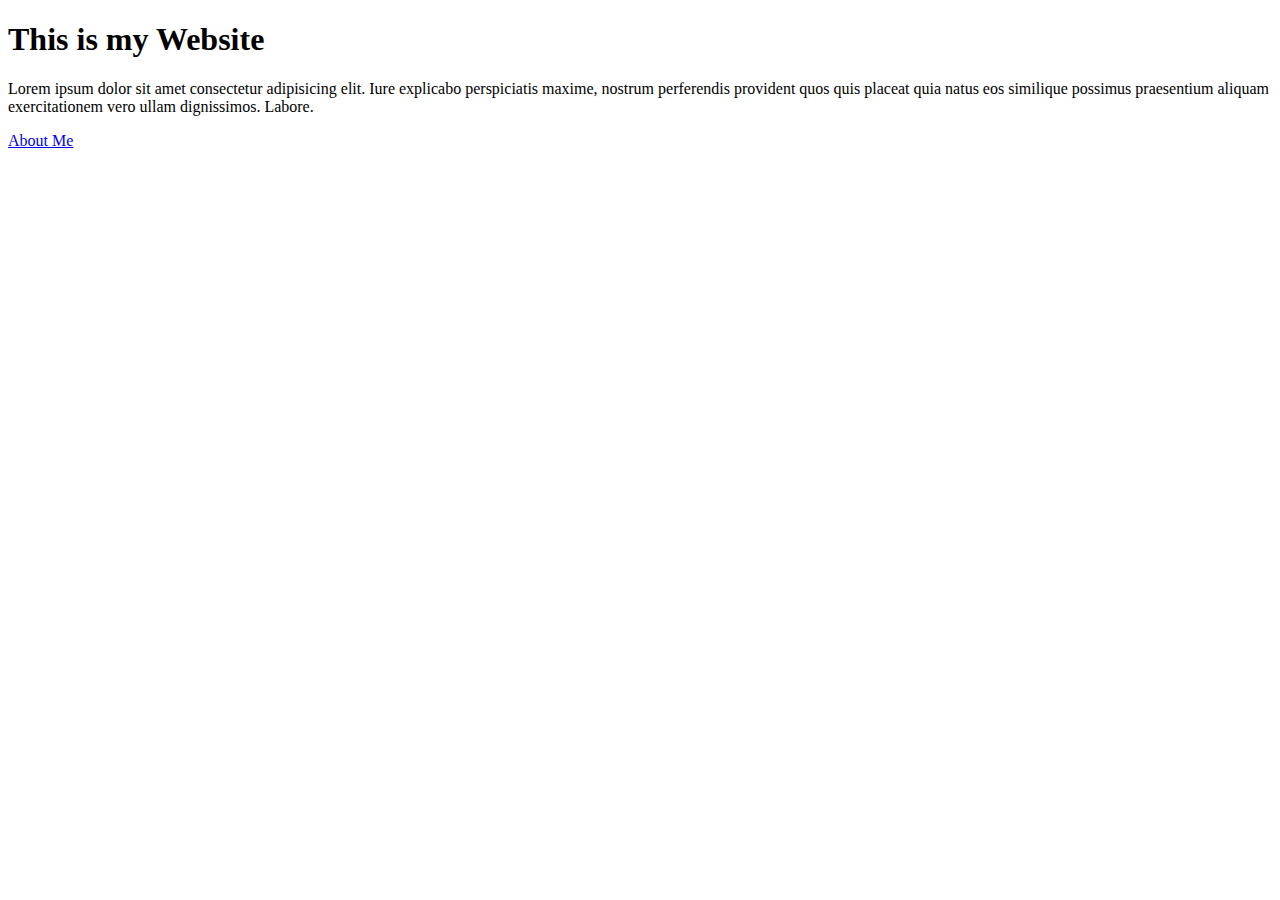
==== index.html @ ed0772d9 "01/11/2025 15:50 - My first commit" ====
<!DOCTYPE html>
<html lang="en">
<head>
    <meta charset="UTF-8">
    <meta name="viewport" content="width=device-width, initial-scale=1.0">
    <title>Document</title>
</head>
<body>
    <div class="container">
        <div class="row">
            <div class="col">
                <h1>This is my Website</h1>
                <p>Lorem ipsum dolor sit amet consectetur adipisicing elit. Iure explicabo perspiciatis maxime, nostrum perferendis provident quos quis placeat quia natus eos similique possimus praesentium aliquam exercitationem vero ullam dignissimos. Labore.</p>
            </div>
        </div>
        <div class="row">
            <p><a href="test/about.html">About Me</a></p>
        </div>
    </div>   
</body>
</html>
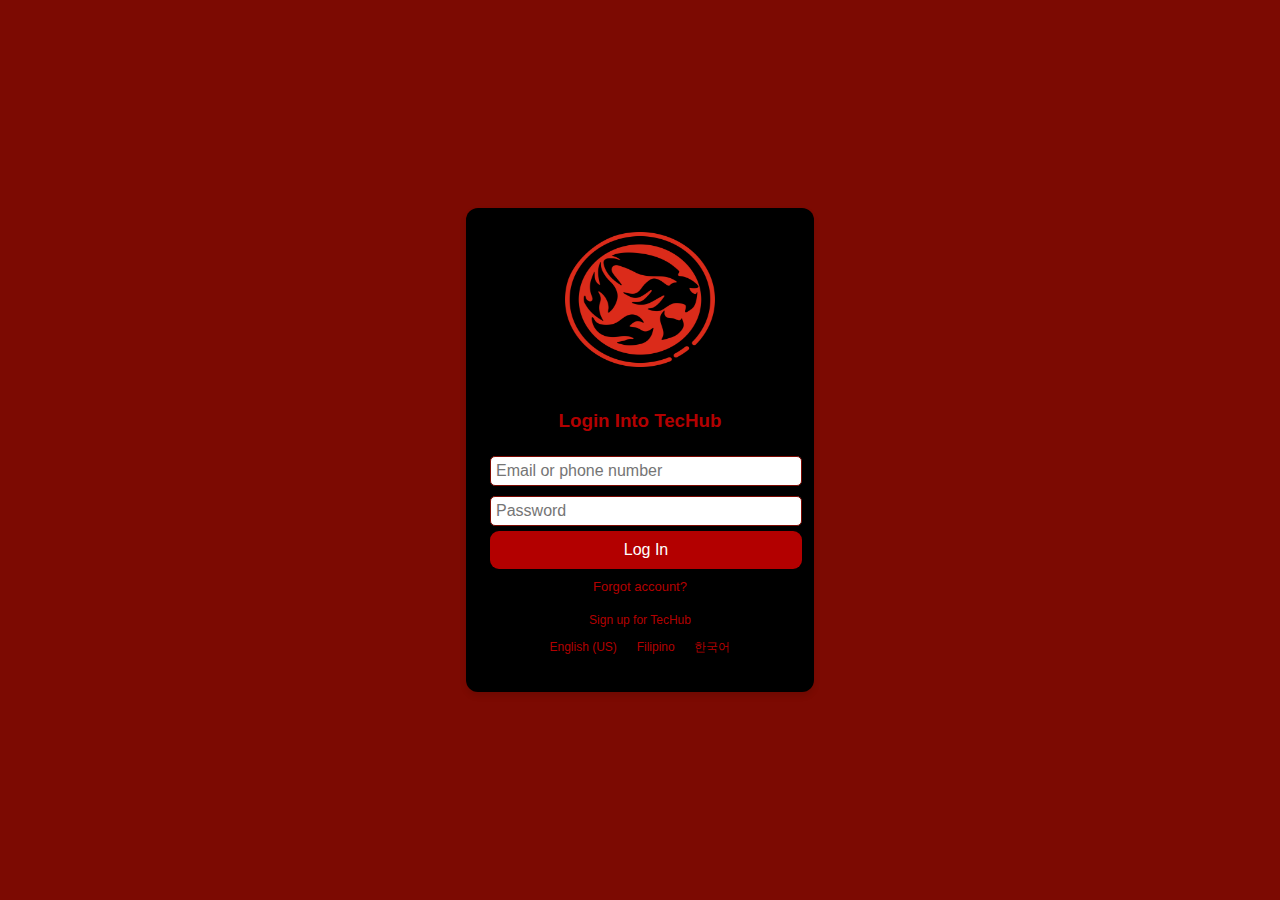
==== commit 3860aeb5: "01-18-25 | First Web Design" ====
--- a/index.html
+++ b/index.html
@@ -3,19 +3,30 @@
 <head>
     <meta charset="UTF-8">
     <meta name="viewport" content="width=device-width, initial-scale=1.0">
-    <title>Document</title>
+    <title>Login Page</title>
+    <link rel="stylesheet" href="css\styles.css">
 </head>
+
 <body>
     <div class="container">
-        <div class="row">
-            <div class="col">
-                <h1>This is my Website</h1>
-                <p>Lorem ipsum dolor sit amet consectetur adipisicing elit. Iure explicabo perspiciatis maxime, nostrum perferendis provident quos quis placeat quia natus eos similique possimus praesentium aliquam exercitationem vero ullam dignissimos. Labore.</p>
-            </div>
-        </div>
-        <div class="row">
-            <p><a href="test/about.html">About Me</a></p>
-        </div>
-    </div>   
+    <div class="logo">
+    <img src="logo.png" alt="Logo" height="135" width="135">
+    </div>
+        <div class="login-form">
+        <h3>Login Into TecHub</h3>
+        <form action="#" method="POST">
+        <input type="email" placeholder="Email or phone number" required>
+        <input type="password" placeholder="Password" required>
+        <button type="submit">Log In</button>
+        <div class="forgot-link">
+        <a href="#">Forgot account?</a>
+    </div>
+    </form>
+    </div>
+        <div class="links">
+        <p><a href="#">Sign up for TecHub</a></p>
+        <p><a href="#">English (US)</a> | <a href="#">Filipino</a> | <a href="#">한국어</a></p>
+    </div>
+    </div>
 </body>
 </html>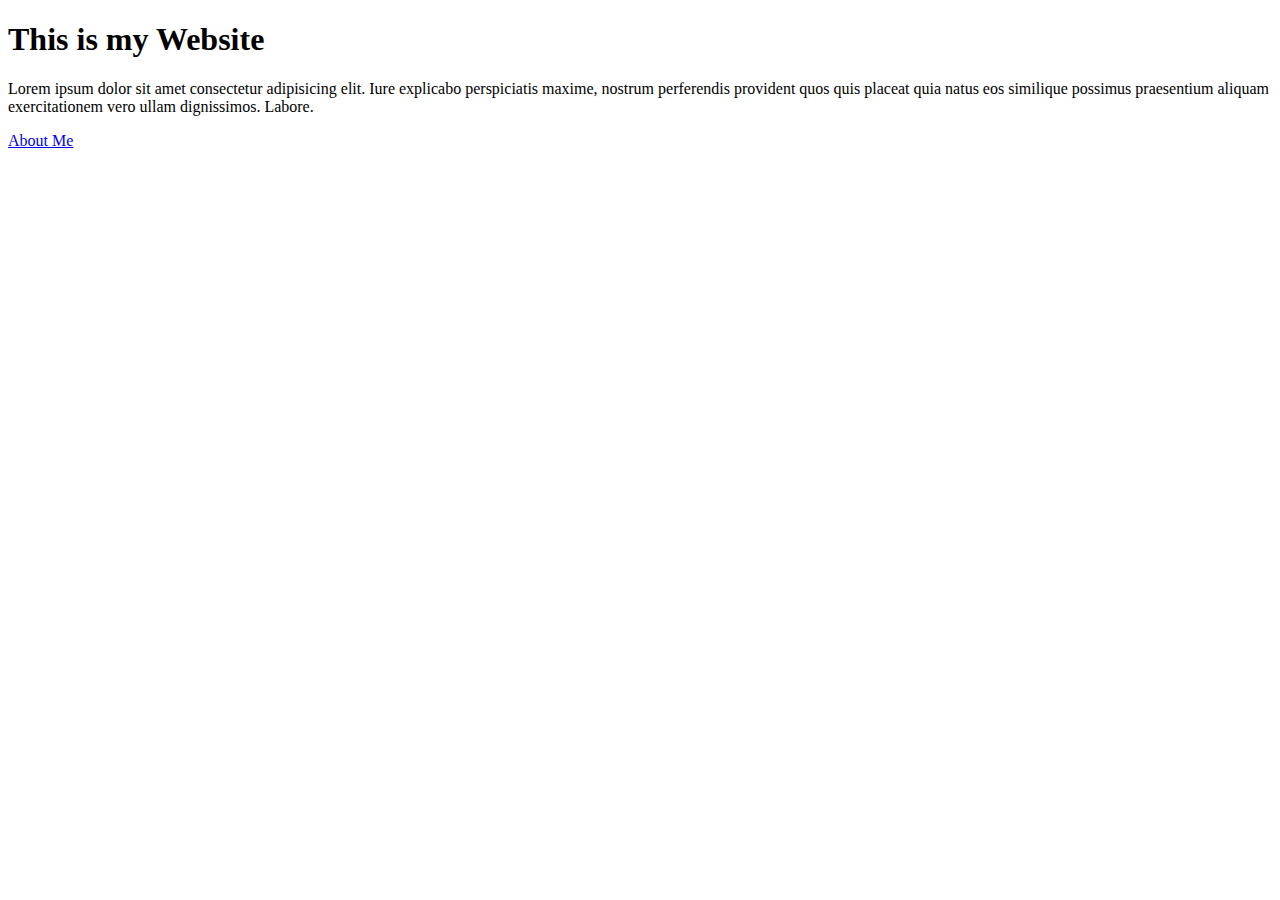
==== commit 41062784: "Revert "01-18-25 | First Web Design"" ====
--- a/index.html
+++ b/index.html
@@ -3,30 +3,19 @@
 <head>
     <meta charset="UTF-8">
     <meta name="viewport" content="width=device-width, initial-scale=1.0">
-    <title>Login Page</title>
-    <link rel="stylesheet" href="css\styles.css">
+    <title>Document</title>
 </head>
-
 <body>
     <div class="container">
-    <div class="logo">
-    <img src="logo.png" alt="Logo" height="135" width="135">
-    </div>
-        <div class="login-form">
-        <h3>Login Into TecHub</h3>
-        <form action="#" method="POST">
-        <input type="email" placeholder="Email or phone number" required>
-        <input type="password" placeholder="Password" required>
-        <button type="submit">Log In</button>
-        <div class="forgot-link">
-        <a href="#">Forgot account?</a>
-    </div>
-    </form>
-    </div>
-        <div class="links">
-        <p><a href="#">Sign up for TecHub</a></p>
-        <p><a href="#">English (US)</a> | <a href="#">Filipino</a> | <a href="#">한국어</a></p>
-    </div>
-    </div>
+        <div class="row">
+            <div class="col">
+                <h1>This is my Website</h1>
+                <p>Lorem ipsum dolor sit amet consectetur adipisicing elit. Iure explicabo perspiciatis maxime, nostrum perferendis provident quos quis placeat quia natus eos similique possimus praesentium aliquam exercitationem vero ullam dignissimos. Labore.</p>
+            </div>
+        </div>
+        <div class="row">
+            <p><a href="test/about.html">About Me</a></p>
+        </div>
+    </div>   
 </body>
 </html>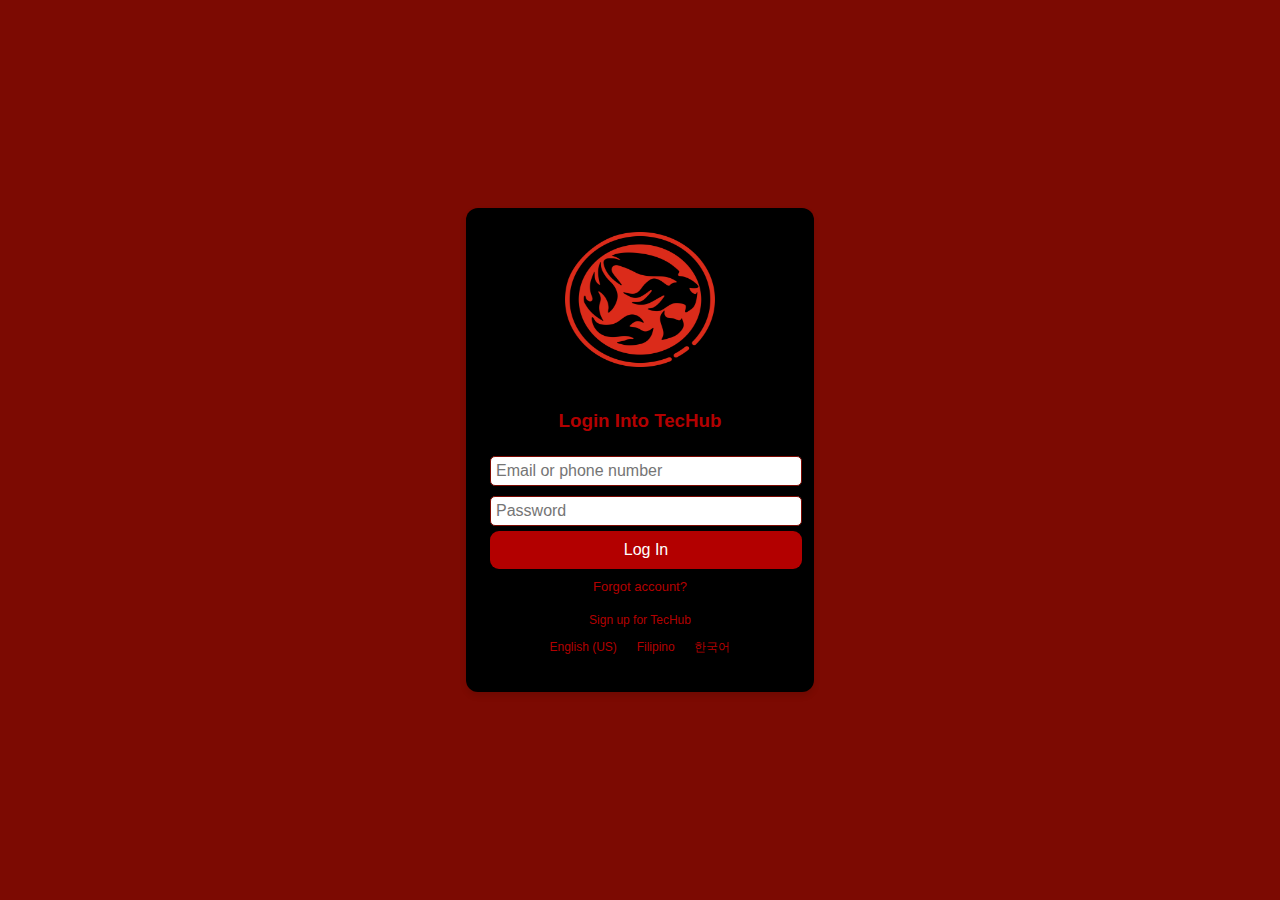
==== commit ea18eafa: "01-18-25 First Web Design" ====
--- a/index.html
+++ b/index.html
@@ -3,19 +3,30 @@
 <head>
     <meta charset="UTF-8">
     <meta name="viewport" content="width=device-width, initial-scale=1.0">
-    <title>Document</title>
+    <title>Login Page</title>
+    <link rel="stylesheet" href="css\styles.css">
 </head>
+
 <body>
     <div class="container">
-        <div class="row">
-            <div class="col">
-                <h1>This is my Website</h1>
-                <p>Lorem ipsum dolor sit amet consectetur adipisicing elit. Iure explicabo perspiciatis maxime, nostrum perferendis provident quos quis placeat quia natus eos similique possimus praesentium aliquam exercitationem vero ullam dignissimos. Labore.</p>
-            </div>
-        </div>
-        <div class="row">
-            <p><a href="test/about.html">About Me</a></p>
-        </div>
-    </div>   
+    <div class="logo">
+    <img src="logo.png" alt="Logo" height="135" width="135">
+    </div>
+        <div class="login-form">
+        <h3>Login Into TecHub</h3>
+        <form action="#" method="POST">
+        <input type="email" placeholder="Email or phone number" required>
+        <input type="password" placeholder="Password" required>
+        <button type="submit">Log In</button>
+        <div class="forgot-link">
+        <a href="#">Forgot account?</a> <p></p>
+    </div>
+    </form>
+    </div>
+        <div class="links">
+        <p><a href="#">Sign up for TecHub</a></p>
+        <p><a href="#">English (US)</a> | <a href="#">Filipino</a> | <a href="#">한국어</a></p>
+    </div>
+    </div>
 </body>
 </html>